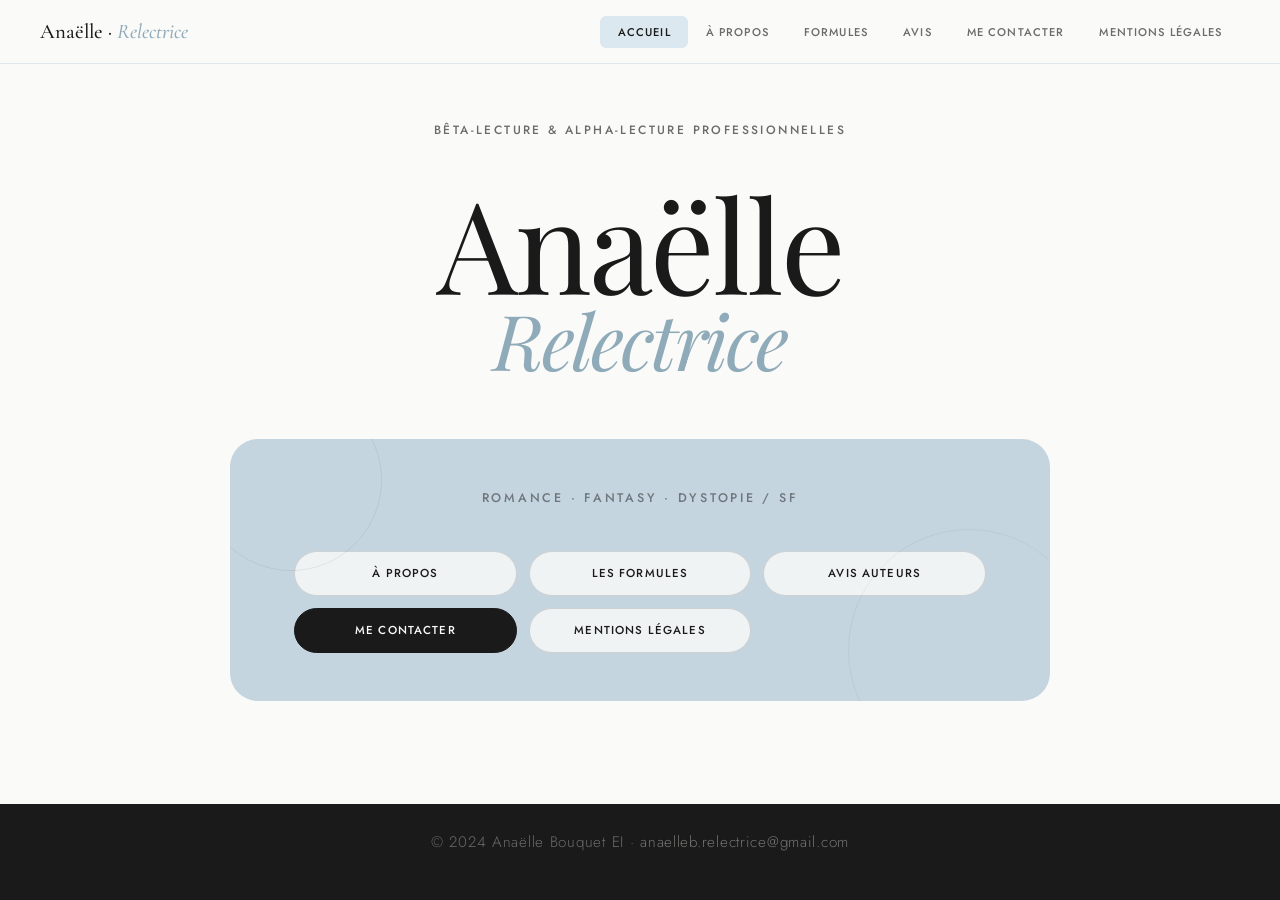
==== index.html @ 36980d18 "Add files via upload" ====
<!DOCTYPE html>
<html lang="fr">
<head>
<meta charset="UTF-8">
<meta name="viewport" content="width=device-width, initial-scale=1.0">
<title>Anaëlle · Relectrice</title>
<meta name="description" content="Bêta-lectrice et alpha-lectrice professionnelle. Trois formules d'accompagnement pour les auteurs. L'offre du moment, une analyse gratuite des premiers chapitres...">
<meta property="og:title" content="Anaëlle · Relectrice">
<meta property="og:description" content="Bêta-lectrice et alpha-lectrice professionnelle. Trois formules d'accompagnement pour les auteurs. L'offre du moment, une analyse gratuite des premiers chapitres...">
<meta property="og:type" content="website">
<link rel="icon" type="image/png" href="favicon.png">
<link rel="stylesheet" href="style.css">
<style>
  /* Accueil spécifique : plein écran */
  body { display: flex; flex-direction: column; min-height: 100vh; }

  .home-wrap {
    flex: 1;
    display: flex;
    flex-direction: column;
    align-items: center;
    justify-content: center;
    padding: 80px 2rem 4rem;
    text-align: center;
  }

  .home-eyebrow {
    font-size: 0.75rem;
    font-weight: 500;
    letter-spacing: 0.2em;
    text-transform: uppercase;
    color: var(--gris);
    margin-bottom: 2.5rem;
  }

  .home-title {
    font-family: 'Playfair Display', serif;
    font-size: clamp(4rem, 12vw, 8rem);
    font-weight: 400;
    line-height: 0.95;
    margin-bottom: 0.4rem;
    letter-spacing: -0.02em;
  }

  .home-title em {
    font-style: italic;
    display: block;
    color: var(--bleu-fonce);
    font-size: 0.6em;
  }

  .home-card {
    background: var(--bleu);
    border-radius: 28px;
    padding: 3rem 4rem;
    max-width: 820px;
    width: 100%;
    margin-top: 3.5rem;
    position: relative;
    overflow: hidden;
  }

  .home-card::before {
    content: '';
    position: absolute;
    top: -50px; left: -30px;
    width: 180px; height: 180px;
    border: 1px solid rgba(0,0,0,0.07);
    border-radius: 50%;
    pointer-events: none;
  }
  .home-card::after {
    content: '';
    position: absolute;
    bottom: -70px; right: -40px;
    width: 240px; height: 240px;
    border: 1px solid rgba(0,0,0,0.05);
    border-radius: 50%;
    pointer-events: none;
  }

  .home-card-subtitle {
    font-size: 0.78rem;
    font-weight: 500;
    letter-spacing: 0.22em;
    text-transform: uppercase;
    color: rgba(26,26,26,0.5);
    margin-bottom: 2.5rem;
  }

  .home-nav-grid {
    display: grid;
    grid-template-columns: 1fr 1fr 1fr;
    gap: 0.75rem;
  }

  .home-nav-btn {
    display: block;
    background: rgba(250,250,248,0.8);
    border: 1.5px solid rgba(26,26,26,0.15);
    border-radius: 50px;
    padding: 0.85rem 1rem;
    font-family: 'Jost', sans-serif;
    font-size: 0.72rem;
    font-weight: 500;
    letter-spacing: 0.1em;
    text-transform: uppercase;
    text-decoration: none;
    color: var(--noir);
    transition: all 0.25s;
    text-align: center;
  }

  .home-nav-btn:hover {
    background: var(--noir);
    color: var(--blanc);
    border-color: var(--noir);
  }

  .home-nav-btn.highlight {
    background: var(--noir);
    color: var(--blanc);
    border-color: var(--noir);
  }

  .home-nav-btn.highlight:hover {
    background: var(--bleu-fonce);
    border-color: var(--bleu-fonce);
  }

  @media (max-width: 640px) {
    .home-card { padding: 2rem 1.5rem; }
    .home-nav-grid { grid-template-columns: 1fr 1fr; }
    .home-nav-btn.highlight { grid-column: span 2; }
  }
</style>
</head>
<body>

<nav>
  <a href="index.html" class="nav-logo">Anaëlle · <span>Relectrice</span></a>
  <button class="hamburger" id="hamburger" aria-label="Menu">
    <span></span><span></span><span></span>
  </button>
  <ul class="nav-links" id="nav-links">
    <li><a href="index.html" class="active">Accueil</a></li>
    <li><a href="apropos.html">À propos</a></li>
    <li><a href="formules.html">Formules</a></li>
    <li><a href="avis.html">Avis</a></li>
    <li><a href="contact.html">Me contacter</a></li>
    <li><a href="mentions.html">Mentions légales</a></li>
  </ul>
</nav>

<div class="home-wrap">
  <p class="home-eyebrow fade-in">Bêta-lecture &amp; Alpha-lecture professionnelles</p>
  <div class="home-title fade-in">
    Anaëlle
    <em>Relectrice</em>
  </div>

  <div class="home-card fade-in">
    <p class="home-card-subtitle">Romance · Fantasy · Dystopie / SF</p>
    <div class="home-nav-grid">
      <a href="apropos.html" class="home-nav-btn">À propos</a>
      <a href="formules.html" class="home-nav-btn">Les formules</a>
      <a href="avis.html" class="home-nav-btn">Avis auteurs</a>
      <a href="contact.html" class="home-nav-btn highlight">Me contacter</a>
      <a href="mentions.html" class="home-nav-btn">Mentions légales</a>
    </div>
  </div>
</div>

<footer>
  <p>© 2024 Anaëlle Bouquet EI · <a href="mailto:anaelleb.relectrice@gmail.com">anaelleb.relectrice@gmail.com</a></p>
</footer>

<script>
  const btn = document.getElementById('hamburger');
  const links = document.getElementById('nav-links');
  btn.addEventListener('click', () => links.classList.toggle('open'));
  links.querySelectorAll('a').forEach(a => a.addEventListener('click', () => links.classList.remove('open')));
  document.querySelectorAll('.fade-in').forEach((el, i) => {
    setTimeout(() => el.classList.add('visible'), i * 120);
  });
</script>
</body>
</html>
---- style.css ----
@import url('https://fonts.googleapis.com/css2?family=Cormorant+Garamond:ital,wght@0,300;0,400;0,500;0,600;1,300;1,400;1,500&family=Playfair+Display:ital,wght@0,400;0,700;1,400;1,700&family=Jost:wght@300;400;500&display=swap');

:root {
  --bleu: #c5d5e0;
  --bleu-clair: #dce8ef;
  --bleu-fonce: #8faab8;
  --blanc: #fafaf8;
  --noir: #1a1a1a;
  --gris: #6b6b6b;
}

* { margin: 0; padding: 0; box-sizing: border-box; }
html { scroll-behavior: smooth; }
body {
  font-family: 'Jost', sans-serif;
  background: var(--blanc);
  color: var(--noir);
  font-weight: 300;
  min-height: 100vh;
  display: flex;
  flex-direction: column;
}

/* ── NAV ── */
nav {
  position: fixed;
  top: 0; left: 0; right: 0;
  z-index: 100;
  background: rgba(250,250,248,0.95);
  backdrop-filter: blur(10px);
  border-bottom: 1px solid rgba(197,213,224,0.5);
  padding: 0 2.5rem;
  display: flex;
  align-items: center;
  justify-content: space-between;
  height: 64px;
}

.nav-logo {
  font-family: 'Cormorant Garamond', serif;
  font-size: 1.3rem;
  font-weight: 500;
  color: var(--noir);
  text-decoration: none;
  white-space: nowrap;
}
.nav-logo span { font-style: italic; color: var(--bleu-fonce); }

.nav-links {
  display: flex;
  gap: 0;
  list-style: none;
}

.nav-links li a {
  display: block;
  padding: 0.5rem 1.1rem;
  font-size: 0.7rem;
  font-weight: 500;
  letter-spacing: 0.1em;
  text-transform: uppercase;
  text-decoration: none;
  color: var(--gris);
  transition: color 0.2s;
  border-radius: 6px;
}

.nav-links li a:hover { color: var(--noir); }
.nav-links li a.active {
  color: var(--noir);
  background: var(--bleu-clair);
}

.hamburger {
  display: none;
  flex-direction: column;
  gap: 5px;
  cursor: pointer;
  background: none;
  border: none;
  padding: 4px;
}
.hamburger span { display: block; width: 24px; height: 2px; background: var(--noir); transition: all 0.3s; }

/* ── PAGE WRAPPER ── */
main {
  flex: 1;
  margin-top: 64px;
  padding: 4rem 2.5rem 6rem;
  max-width: 1100px;
  width: 100%;
  margin-left: auto;
  margin-right: auto;
}

/* ── PAGE HEADER ── */
.page-header {
  margin-bottom: 3.5rem;
  padding-bottom: 2rem;
  border-bottom: 1px solid rgba(197,213,224,0.5);
}

.page-header h1 {
  font-family: 'Playfair Display', serif;
  font-size: clamp(2.8rem, 6vw, 4.5rem);
  font-weight: 400;
  font-style: italic;
  line-height: 1.05;
}

/* ── TYPOGRAPHY ── */
.section-title {
  font-family: 'Playfair Display', serif;
  font-size: clamp(1.6rem, 3.5vw, 2.4rem);
  font-weight: 400;
  font-style: italic;
  margin-bottom: 1.5rem;
  line-height: 1.1;
}

p {
  font-size: 0.95rem;
  line-height: 1.9;
  color: var(--gris);
  margin-bottom: 1.2rem;
}

strong { color: var(--noir); font-weight: 600; }

/* ── CARDS ── */
.card {
  background: var(--bleu-clair);
  border-radius: 16px;
  padding: 2rem 2.25rem;
  margin-bottom: 1.5rem;
}

/* ── FOOTER ── */
footer {
  background: var(--noir);
  color: rgba(250,250,248,0.4);
  text-align: center;
  padding: 1.5rem 2rem;
  font-size: 0.75rem;
  letter-spacing: 0.06em;
  margin-top: auto;
}
footer a { color: rgba(250,250,248,0.4); text-decoration: none; }

/* ── FADE IN ── */
.fade-in { opacity: 0; transform: translateY(18px); transition: opacity 0.6s ease, transform 0.6s ease; }
.fade-in.visible { opacity: 1; transform: none; }

/* ── MOBILE ── */
@media (max-width: 820px) {
  .nav-links { display: none; }
  .nav-links.open {
    display: flex; flex-direction: column;
    position: fixed; top: 64px; left: 0; right: 0;
    background: var(--blanc);
    border-bottom: 1px solid rgba(197,213,224,0.4);
    padding: 1rem 1.5rem 1.5rem;
    gap: 0.25rem;
    box-shadow: 0 8px 24px rgba(0,0,0,0.06);
  }
  .nav-links.open li a { padding: 0.65rem 0.75rem; }
  .hamburger { display: flex; }
  nav { padding: 0 1.5rem; }
  main { padding: 3rem 1.25rem 5rem; }
}
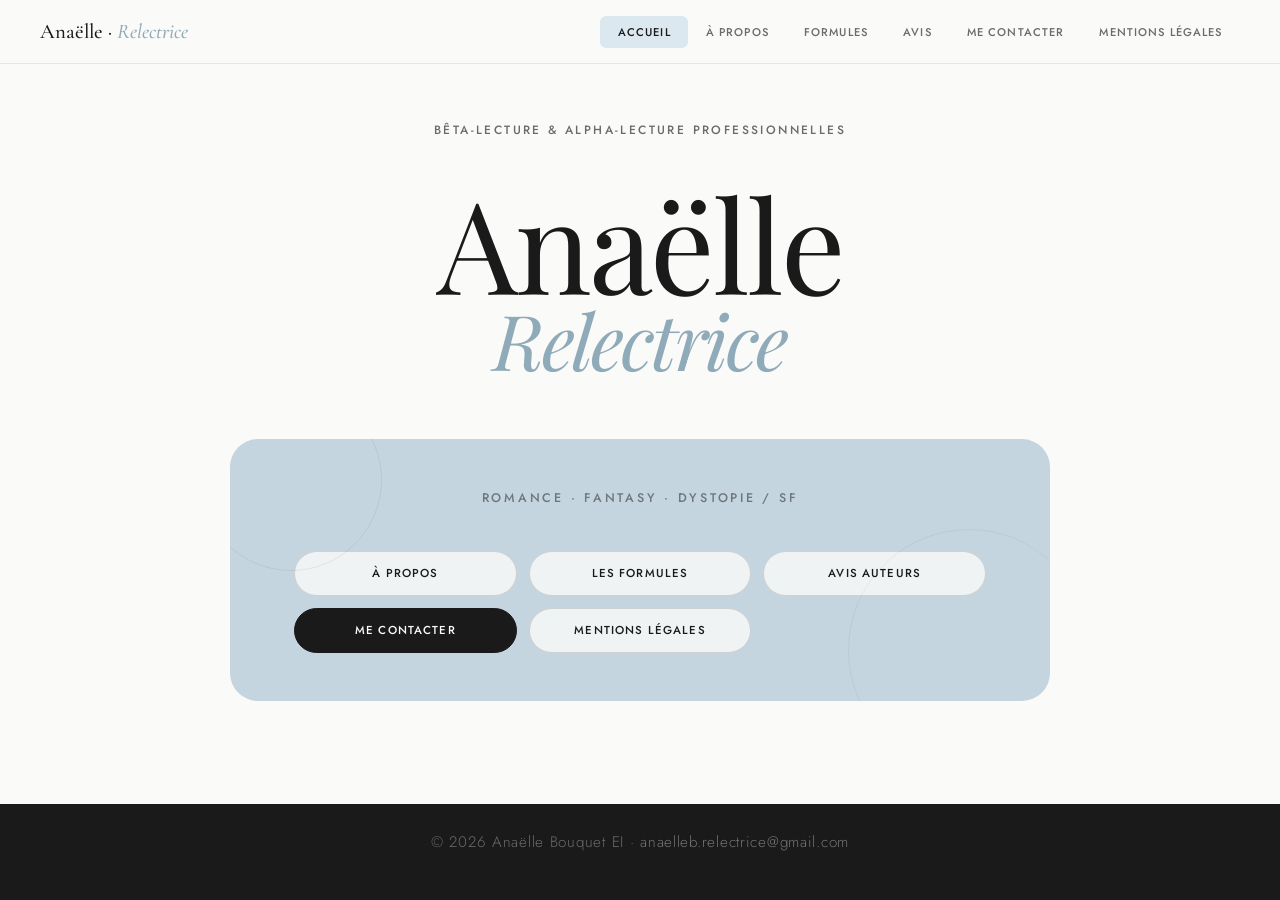
==== commit 3f6682c3: "Add files via upload" ====
--- a/index.html
+++ b/index.html
@@ -172,7 +172,7 @@
 </div>
 
 <footer>
-  <p>© 2024 Anaëlle Bouquet EI · <a href="mailto:anaelleb.relectrice@gmail.com">anaelleb.relectrice@gmail.com</a></p>
+  <p>© 2026 Anaëlle Bouquet EI · <a href="mailto:anaelleb.relectrice@gmail.com">anaelleb.relectrice@gmail.com</a></p>
 </footer>
 
 <script>
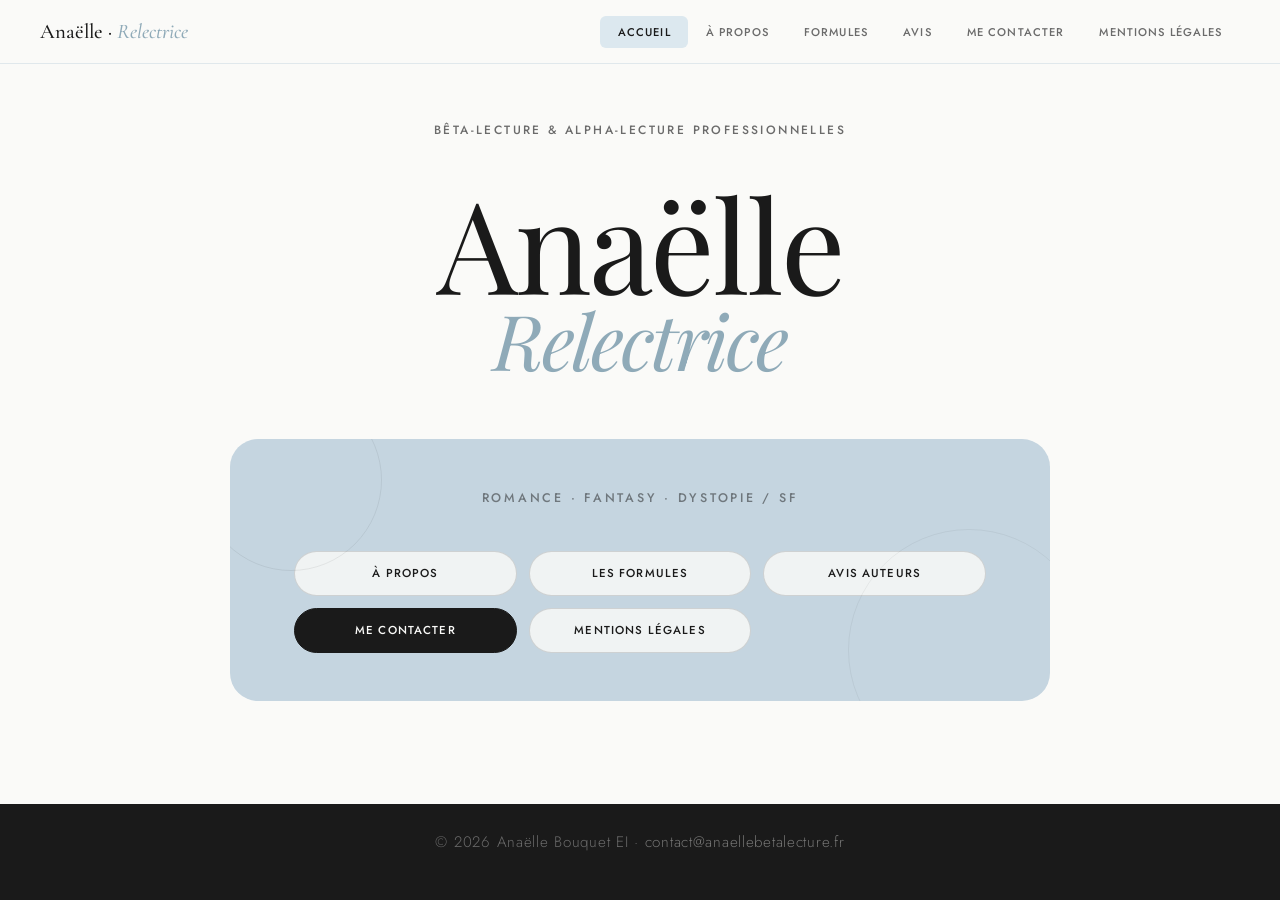
==== commit bd52e658: "Update index.html" ====
--- a/index.html
+++ b/index.html
@@ -172,7 +172,7 @@
 </div>
 
 <footer>
-  <p>© 2026 Anaëlle Bouquet EI · <a href="mailto:anaelleb.relectrice@gmail.com">anaelleb.relectrice@gmail.com</a></p>
+  <p>© 2026 Anaëlle Bouquet EI · <a href="mailto:contact@anaellebetalecture.fr">contact@anaellebetalecture.fr</a></p>
 </footer>
 
 <script>
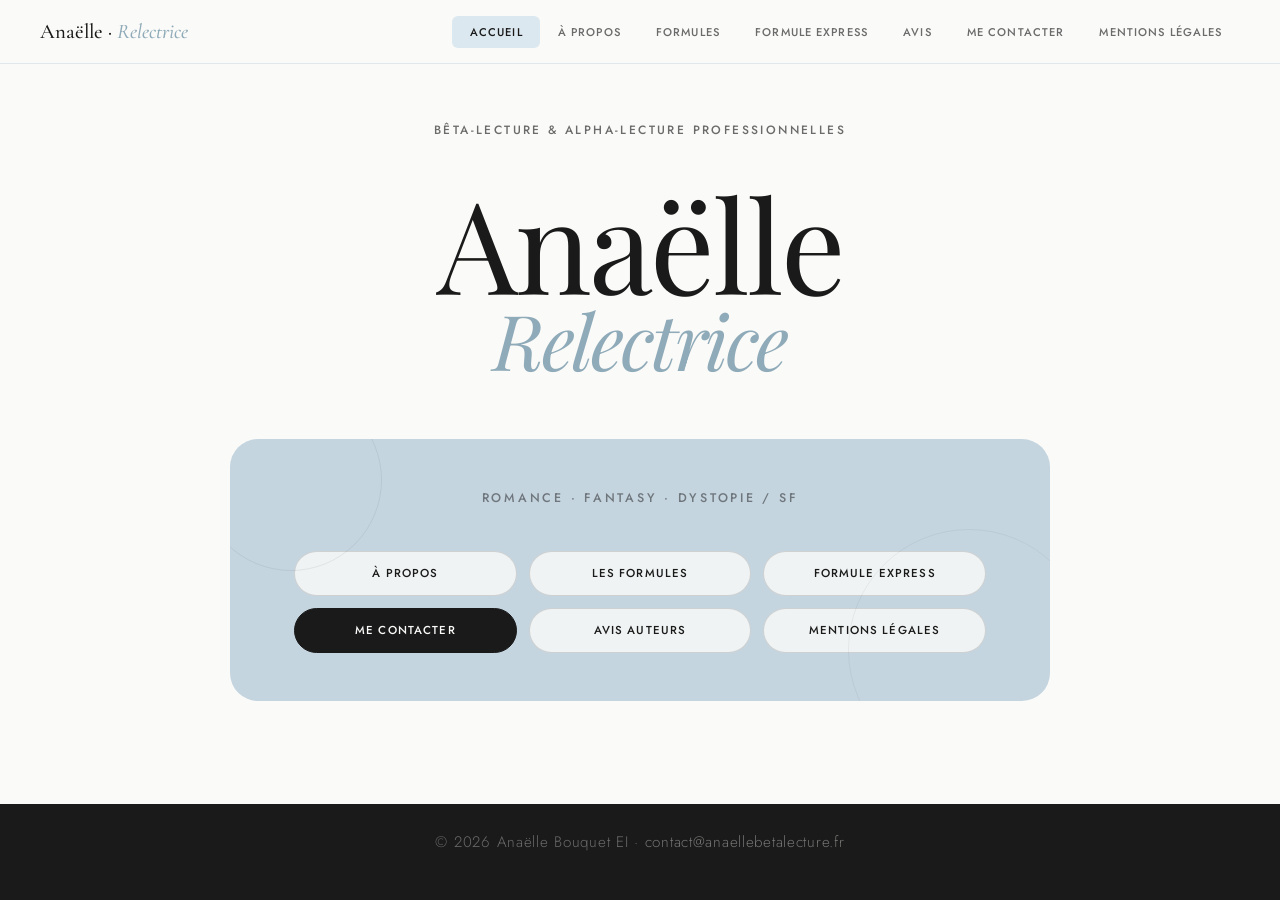
==== commit 9fc5ad0e: "Add files via upload" ====
--- a/index.html
+++ b/index.html
@@ -3,10 +3,10 @@
 <head>
 <meta charset="UTF-8">
 <meta name="viewport" content="width=device-width, initial-scale=1.0">
-<title>Anaëlle · Relectrice</title>
-<meta name="description" content="Bêta-lectrice et alpha-lectrice professionnelle. Trois formules d'accompagnement pour les auteurs. L'offre du moment, une analyse gratuite des premiers chapitres...">
-<meta property="og:title" content="Anaëlle · Relectrice">
-<meta property="og:description" content="Bêta-lectrice et alpha-lectrice professionnelle. Trois formules d'accompagnement pour les auteurs. L'offre du moment, une analyse gratuite des premiers chapitres...">
+<title>Anaëlle · Bêta-lectrice & Alpha-lectrice</title>
+<meta name="description" content="Confier son livre à une bêta-lectrice et alpha-lectrice pro. Formules. Avis. Tarifs. Me contacter. Accompagnement aux auteurs.">
+<meta property="og:title" content="Anaëlle · Bêta-lectrice & Alpha-lectrice">
+<meta property="og:description" content="Confier son livre à une bêta-lectrice et alpha-lectrice pro. Formules. Avis. Tarifs. Me contacter. Accompagnement aux auteurs.">
 <meta property="og:type" content="website">
 <link rel="icon" type="image/png" href="favicon.png">
 <link rel="stylesheet" href="style.css">
@@ -146,6 +146,7 @@
     <li><a href="index.html" class="active">Accueil</a></li>
     <li><a href="apropos.html">À propos</a></li>
     <li><a href="formules.html">Formules</a></li>
+    <li><a href="formuleexpress.html">Formule Express</a></li>
     <li><a href="avis.html">Avis</a></li>
     <li><a href="contact.html">Me contacter</a></li>
     <li><a href="mentions.html">Mentions légales</a></li>
@@ -164,8 +165,9 @@
     <div class="home-nav-grid">
       <a href="apropos.html" class="home-nav-btn">À propos</a>
       <a href="formules.html" class="home-nav-btn">Les formules</a>
+      <a href="formuleexpress.html" class="home-nav-btn">Formule Express</a>
+      <a href="contact.html" class="home-nav-btn highlight">Me contacter</a>
       <a href="avis.html" class="home-nav-btn">Avis auteurs</a>
-      <a href="contact.html" class="home-nav-btn highlight">Me contacter</a>
       <a href="mentions.html" class="home-nav-btn">Mentions légales</a>
     </div>
   </div>
